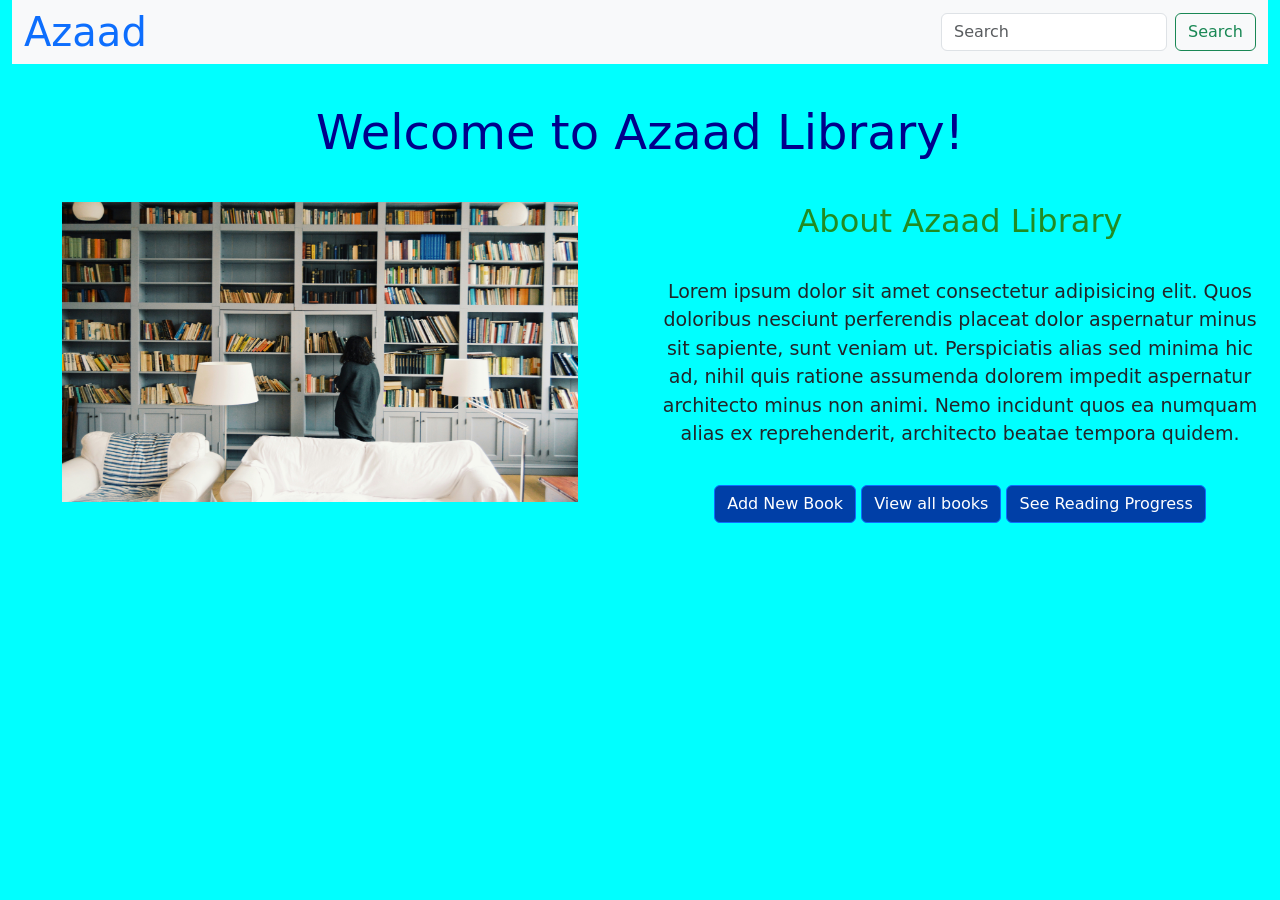
==== AzaadLibrary/index.html @ 0003b84b "My-first-version Just created a new repo to develop the app again" ====
<!doctype html>
<html lang="en">
    
    <head>
        <meta charset="utf-8">
        <meta name="viewport" content="width=device-width, initial-scale=1">
        <title>Azaad Library</title>
        <link href="https://cdn.jsdelivr.net/npm/bootstrap@5.3.3/dist/css/bootstrap.min.css" rel="stylesheet"
        integrity="sha384-QWTKZyjpPEjISv5WaRU9OFeRpok6YctnYmDr5pNlyT2bRjXh0JMhjY6hW+ALEwIH" crossorigin="anonymous">
    <link rel="stylesheet" href="css/style.css">
<meta name="google-site-verification" content="9-l9-AxL6slWpeDINqMncEallDWRg8-Cvx0VavbQjX0" />
</head>

<body>
    <header>
        <div class="container-fluid">
            <nav class="navbar navbar-expand-lg bg-body-tertiary">
                <div class="container-fluid">
                    <div class="azaad-logo">
                        <a href="#"><h1>Azaad </h1></a>
                    </div>
                    <form class="d-flex" role="search">
                        <label for="search-input" class="visually-hidden">Search</label>
                        <input class="form-control me-2" type="search" placeholder="Search" aria-label="Search">
                        <button class="btn btn-outline-success" type="submit" aria-label="Search">Search</button>
                    </form>
                </div>
            </nav>
        </div>
    </header>
    

    <section class="welcome-section">
        <div class="container-fluid">
            <div class="row">
                <div class="col-md-12">
                    <div class="welcome-message">
                        <h2 class="welcome-message-title">Welcome to Azaad Library!</h2>
                    </div>
                </div>
                <div class="col-md-6">
                    <div class="azaadlibrary-logo">
                        <img src="./assets/Azaad-hero-image-2.jpg" alt="Azaadlibrarylogo">
                    </div>
                </div>
                <div class="col-md-6">
                    <div class="about-section">
                        <h2 class="welcome-subtitle">About Azaad Library</h2>
                        <p class="welcome-message-text">
                            Lorem ipsum dolor sit amet consectetur adipisicing elit. Quos doloribus nesciunt perferendis placeat dolor aspernatur minus sit sapiente, sunt veniam ut. Perspiciatis alias sed minima hic ad, nihil quis ratione assumenda dolorem impedit aspernatur architecto minus non animi. Nemo incidunt quos ea numquam alias ex reprehenderit, architecto beatae tempora quidem.
                        </p>
                        <div class="welcome-quick-actions">
                            <a href="addnewbook.html" class="btn btn-primary deep-blue custom-btn" id="add-new-book">Add New Book</a>
                            <a href="allbooks.html" class="btn btn-primary deep-blue custom-btn" id="view-all-book">View all books</a>
                            <a href="addnewbook.html" class="btn btn-primary deep-blue custom-btn" id="reading-record">See Reading Progress</a>
                        </div>
                    </div>
                </div>
            </div>
        </div>
    </section>


    


    





    
    
    
    
    
    
    
    
    
    
    
    
    
    
    
    
    
    <!-- <script src="https://cdn.jsdelivr.net/npm/bootstrap@5.3.3/dist/js/bootstrap.bundle.min.js"
    integrity="sha384-YvpcrYf0tY3lHB60NNkmXc5s9fDVZLESaAA55NDzOxhy9GkcIdslK1eN7N6jIeHz"
    crossorigin="anonymous"></script> -->
    <script src="./js/addnewbook.js"></script>
    <script src="./js/main.js"></script>
</body>

</html>
---- AzaadLibrary/css/style.css ----
body {
    margin: 0;
    padding: 0;
    background-color: aqua;
    /* font-family: "Open Sans", serif;
    font-optical-sizing: auto; */
}
/* common classes */

* {
	box-sizing: border-box;
}

h1,h2,h3,h4,h5,p,ul,li {
    margin: 0;
    padding: 0;
}

/* Theme colors */
.custom-btn {
    background-color: #00008bc0;
    color: #fff;
}
.custom-btn:hover {
    background-color: #00008B;
}


.Add-New-Book {
    border: none;
}
/* WELCOME SECTION */
.welcome-message {
    padding: 30px 0;
}
header .navbar .azaad-logo a {
    text-decoration: none;
}
header .navbar .azaad-logo .logo-text-azaad {
    color: #228B22;
}
header .azaad-logo .logo-text-library {
    color: #00008B;
}
.welcome-message-title {
    font-size: 3rem;
    padding: 10px 0;
    color: #00008B;

}
.welcome-message-text {
    margin: 37px 0;
    font-size: 19px;
}
.welcome-text {
    font-size: 18px;
    font-weight: 400;
}
.welcome-section .welcome-message {
    text-align: center;
}
.welcome-subtitle {
    color: #228B22;
}
/* Quick Action */
.azaadlibrary-logo {
    padding: 0 50px;
}
.azaadlibrary-logo img {
    width: 100%;
    height: 300px;
}
.quick-actions {
    text-align: center;
}

/* BOOK SHOWCASE */
.recently-added-books-heading {
    font-size: 3rem;
    padding: 50px 0;  
    color: #00008B;
    text-align: center;

}

.recently-added-books {
    display: flex;
    gap: 20px;
    justify-content: center;
    flex-wrap: wrap;
}
.book-image {
    max-height: 175px;
}
.book-card {
    max-width: 200px;
}
.book-details{
    font-size: 15px;
    font-weight: 400;
}

/* All books page  */

.allbooksheading {
    color: #00008B;
    padding: 20px 0 0 0;
}

/* Add New Book Section */
.new-book-custom-card {
    font-size: 14px;
    font-weight: bold;
}
.new-book-details {
    text-align: center;
    border: solid 2px #228B22;
}
.new-book-details form input::placeholder {
    text-align: center;
}
.form-content {
    display: flex;
    flex-direction: column;
    padding: 0 50px;
}
.add-new-book-details {
    padding: 30px 0;
}
.new-book-details {
    padding: 30px 0;
}
.add-new-details-heading {
    padding: 30px 0;
    color: #228B22;
}
.input-spacing {
    margin: 20px 0;
}

/* Reset default styles */
* {
    margin: 0;
    padding: 0;
    box-sizing: border-box;
}

/* body {
    font-family: Arial, sans-serif;
    line-height: 1.6;
    padding: 20px;
    background-color: #f4f4f4;
    color: #333;
} */

/* header {
    text-align: center;
    margin-bottom: 20px;
}

/* header h1 {
    font-size: 2.5rem;
    color: #444;
} */

/* nav ul {
    list-style: none;
    display: flex;
    justify-content: center;
    gap: 20px;
    margin-top: 10px;
}

nav a {
    text-decoration: none;
    color: #555;
    font-weight: bold;
} */

.welcome-section {
    text-align: center;
    margin-bottom: 30px;
}

.book-highlights {
    display: flex;
    gap: 20px;
    justify-content: center;
    flex-wrap: wrap;
}

.book-card {
    background: #fff;
    border: 1px solid #ddd;
    border-radius: 8px;
    padding: 15px;
    width: 200px;
    text-align: center;
}

.book-card img {
    max-width: 100%;
    border-radius: 5px;
}

.book-card h3 {
    font-size: 1.2rem;
    margin: 10px 0;
}

.book-card p {
    font-size: 0.9rem;
    color: #777;
}
.book-highlights {
    display: flex;
    flex-direction: column;
    justify-content: center;
    justify-items: center;
}
/* button {
    background: #007bff;
    color: #fff;
    border: none;
    padding: 10px 15px;
    border-radius: 5px;
    cursor: pointer;
    margin-top: 10px;
}

button:hover {
    background: #0056b3;
} */

.input-section {
    padding: 20px 0;
}

.input-section .form-control {
    border-radius: 8px;
    border: 1px solid #ddd;
    padding: 10px;
}

.input-section .btn-primary {
    background-color: #007bff;
    border: none;
    padding: 10px;
    border-radius: 8px;
    font-size: 16px;
}

.input-section .btn-primary:hover {
    background-color: #0056b3;
}

.book-list-section h2 {
    padding: 30px 0;
    color: #0056b3;
}

footer {
    text-align: center;
    margin-top: 30px;
    color: #777;
}

/* Responsive Design */
@media (max-width: 768px) {
    .book-highlights {
        flex-direction: column;
        align-items: center;
    }

    .book-card {
        width: 80%;
    }
}

@media (max-width: 480px) {
    header h1 {
        font-size: 2rem;
    }

    nav ul {
        flex-direction: column;
        gap: 10px;
    }

    .book-card {
        width: 100%;
    }
}
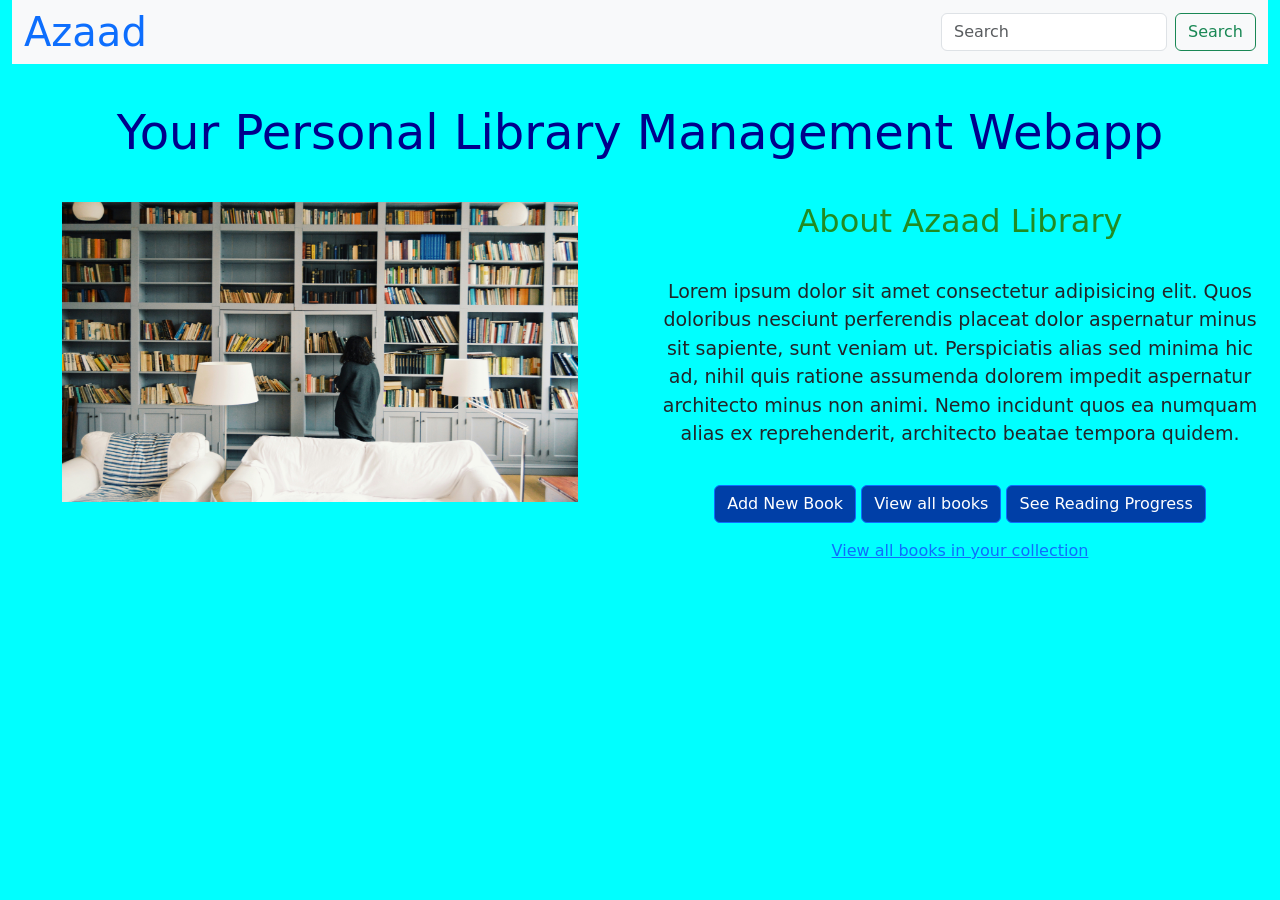
==== commit 960ae2d0: "Updated Codebase for SEO Benefits SEO Benefits: Improved title tags with keywords for better search" ====
--- a/AzaadLibrary/index.html
+++ b/AzaadLibrary/index.html
@@ -4,7 +4,8 @@
     <head>
         <meta charset="utf-8">
         <meta name="viewport" content="width=device-width, initial-scale=1">
-        <title>Azaad Library</title>
+        <meta name="description" content="Manage your home library, track pages read, save highlights and export notes. Free webapp for book lovers and students.">
+        <title>Personal Library Manager | Track Books, Reading Progress & Notes</title>
         <link href="https://cdn.jsdelivr.net/npm/bootstrap@5.3.3/dist/css/bootstrap.min.css" rel="stylesheet"
         integrity="sha384-QWTKZyjpPEjISv5WaRU9OFeRpok6YctnYmDr5pNlyT2bRjXh0JMhjY6hW+ALEwIH" crossorigin="anonymous">
     <link rel="stylesheet" href="css/style.css">
@@ -35,12 +36,12 @@
             <div class="row">
                 <div class="col-md-12">
                     <div class="welcome-message">
-                        <h2 class="welcome-message-title">Welcome to Azaad Library!</h2>
+                        <h1 class="welcome-message-title">Your Personal Library Management Webapp</h1>
                     </div>
                 </div>
                 <div class="col-md-6">
                     <div class="azaadlibrary-logo">
-                        <img src="./assets/Azaad-hero-image-2.jpg" alt="Azaadlibrarylogo">
+                        <img src="./assets/Azaad-hero-image-2.jpg" alt="Personal library">
                     </div>
                 </div>
                 <div class="col-md-6">
@@ -54,6 +55,7 @@
                             <a href="allbooks.html" class="btn btn-primary deep-blue custom-btn" id="view-all-book">View all books</a>
                             <a href="addnewbook.html" class="btn btn-primary deep-blue custom-btn" id="reading-record">See Reading Progress</a>
                         </div>
+                        <p class="mt-3"><a href="allbooks.html">View all books in your collection</a></p>
                     </div>
                 </div>
             </div>
--- a/AzaadLibrary/css/style.css
+++ b/AzaadLibrary/css/style.css
@@ -291,3 +291,67 @@
         width: 100%;
     }
 }
+
+/* Book Cards - Interactive */
+.card {
+    transition: all 0.3s ease;
+    border: 1px solid #ddd;
+}
+
+.card.h-100 {
+    cursor: pointer;
+}
+
+.card.h-100:hover {
+    transform: translateY(-5px);
+    box-shadow: 0 8px 16px rgba(0, 0, 0, 0.15);
+    border-color: #007bff;
+}
+
+/* Notes Section Styles */
+.notes-section {
+    background-color: #f8f9fa;
+    padding: 15px;
+    border-radius: 8px;
+    border-left: 4px solid #00008B;
+}
+
+.notes-section h6 {
+    color: #00008B;
+    font-weight: 600;
+    margin-bottom: 1rem;
+}
+
+#notesInput {
+    border: 1px solid #ddd;
+    border-radius: 6px;
+    padding: 10px;
+    font-family: 'Segoe UI', Tahoma, Geneva, Verdana, sans-serif;
+    resize: vertical;
+    min-height: 150px;
+}
+
+#notesInput:focus {
+    border-color: #00008B;
+    box-shadow: 0 0 5px rgba(0, 0, 139, 0.3);
+}
+
+/* Buttons in Notes Section */
+.notes-section .btn-sm {
+    font-size: 0.85rem;
+    padding: 0.4rem 0.8rem;
+    font-weight: 500;
+    border-radius: 5px;
+    transition: all 0.2s ease;
+}
+
+.notes-section .btn-sm:hover {
+    transform: scale(1.05);
+}
+
+/* Badge styling for notes indicator */
+.badge.bg-success {
+    background-color: #28a745 !important;
+    font-size: 0.8rem;
+    padding: 0.4rem 0.6rem;
+}
